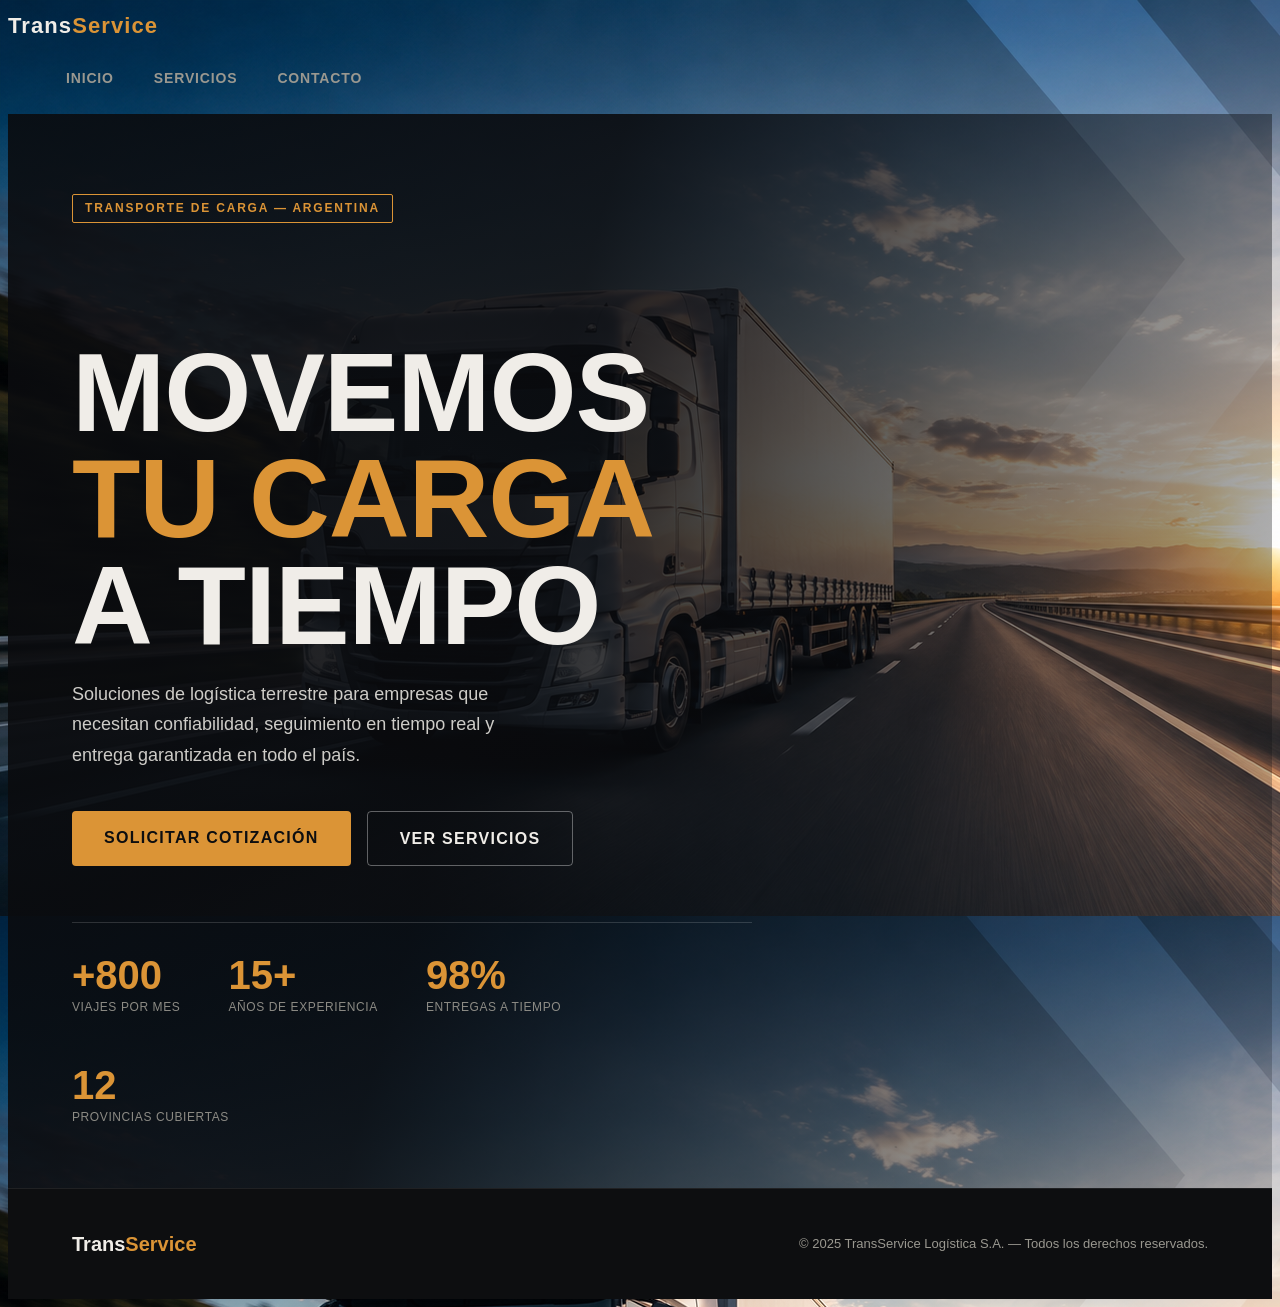
==== index.html @ a267d226 "Add files via upload" ====
<!DOCTYPE html>
<html lang="es">
<head>
  <meta charset="UTF-8">
  <meta name="viewport" content="width=device-width, initial-scale=1.0">
  <title>TransService — Inicio</title>
  <link rel="stylesheet" href="styles.css">

</head>
<body>
  
  <nav>
    
    <a href="index.html" class="nav-logo">Trans<span>Service</span></a>
    <ul class="nav-links">
      <li><a href="index.html" class="active">Inicio</a></li>
      <li><a href="servicios.html">Servicios</a></li>
      <li><a href="contacto.html">Contacto</a></li>
    </ul>
    <button class="hamburger" id="hamburger" aria-label="Menú">
      <span></span><span></span><span></span>
    </button>
  </nav>



  <section class="hero">
    <div class="hero-overlay"></div>
    <div class="hero-content">
      <div class="hero-tag">Transporte de carga — Argentina</div>
      <h1 class="hero-title">
        Movemos
        <em>tu carga</em>
        a tiempo
      </h1>
      <p class="hero-sub">
        Soluciones de logística terrestre para empresas que necesitan confiabilidad,
        seguimiento en tiempo real y entrega garantizada en todo el país.
      </p>
      <div class="hero-actions">
        <a href="contacto.html" class="btn-primary">Solicitar cotización</a>
        <a href="servicios.html" class="btn-outline">Ver servicios</a>
      </div>
      <div class="hero-stats">
        <div><div class="numeros">+800</div><div class="descripcion">Viajes por mes</div></div>
        <div><div class="numeros">15+</div><div class="descripcion">Años de experiencia</div></div>
        <div><div class="numeros">98%</div><div class="descripcion">Entregas a tiempo</div></div>
        <div><div class="numeros">12</div><div class="descripcion">Provincias cubiertas</div></div>
      </div>
    </div>
  </section>

  <footer>
    <a href="index.html" class="footer-logo">Trans<span>Service</span></a>
    <p>© 2025 TransService Logística S.A. — Todos los derechos reservados.</p>
  </footer>


</body>
</html>
---- styles.css ----
/* === colores base === */
:root {
  --black:       #0d0e10;
  --dark:        #1a1c20;
  --panel:       #22252b;
  --accent:      #db9436;
  --accent-dark: #c4861a;
  --text:        #f0ede8;
  --muted:       #9a9890;
  --border:      rgba(255,255,255,0.08);
  --radius:      4px;
}

html { scroll-behavior: smooth; }
/* === fondo === */
body {
  font-family: 'Barlow', sans-serif;
  background-image: url(Imagenes/Fondo.png);
  color: var(--text);
  font-size: 16px;
  line-height: 1.6;
  overflow-x: hidden;
}

.fondo {
  background-image: url(Imagenes/Fondo.png); 
}

/* === Logo === */
.nav-logo,
.footer-logo {
  font-family: 'Barlow Condensed', sans-serif;
  font-weight: 900;
  text-decoration: none;
  color: var(--text);
}

.nav-logo { font-size: 22px; letter-spacing: 0.05em; }
.footer-logo { font-size: 20px; }
.nav-logo span,
.footer-logo span { color: var(--accent); }

.nav-links {
  display: flex;
  gap: 0.25rem;
  list-style: none;
}
/* === Botonera === */
.nav-links a {
  display: block;
  padding: 8px 18px;
  border-radius: var(--radius);
  font-family: 'Barlow Condensed', sans-serif;
  font-size: 14px;
  font-weight: 600;
  letter-spacing: 0.06em;
  text-transform: uppercase;
  text-decoration: none;
  color: var(--muted);
  transition: color 0.2s, background 0.2s;
}


.hamburger {
  display: none;
  flex-direction: column;
  gap: 5px;
  cursor: pointer;
  background: none;
  border: none;
  padding: 4px;
}

.hamburger span {
  display: block;
  width: 24px;
  height: 2px;
  background: var(--text);
  transition: 0.3s;
}

.btn-primary,
.form-submit {
  background: var(--accent);
  color: var(--black);
  padding: 14px 32px;
  font-family: 'Barlow Condensed', sans-serif;
  font-size: 16px;
  font-weight: 700;
  letter-spacing: 0.08em;
  text-transform: uppercase;
  border-radius: var(--radius);
  border: none;
  cursor: pointer;
  text-decoration: none;
  display: inline-block;
  transition: background 0.2s, transform 0.15s;
}

.btn-primary:hover,
.form-submit:hover {
  background: var(--accent-dark);
  transform: translateY(-1px);
}

.form-submit { width: 100%; margin-top: 0.25rem; }

.btn-outline {
  background: transparent;
  color: var(--text);
  padding: 14px 32px;
  font-family: 'Barlow Condensed', sans-serif;
  font-size: 16px;
  font-weight: 700;
  letter-spacing: 0.08em;
  text-transform: uppercase;
  border-radius: var(--radius);
  border: 1px solid rgba(255,255,255,0.35);
  cursor: pointer;
  text-decoration: none;
  display: inline-block;
  transition: border-color 0.2s, color 0.2s;
}

.btn-outline:hover { border-color: var(--accent); color: var(--accent); }

/* === LAYOUT COMPARTIDO === */
.page-wrapper {
  padding-top: 64px;
  min-height: 100vh;
}

.page-header { padding: 60px 5vw 40px; }

.section-label {
  font-family: 'Barlow Condensed', sans-serif;
  font-size: 12px;
  font-weight: 600;
  letter-spacing: 0.15em;
  text-transform: uppercase;
  color: var(--accent);
  margin-bottom: 0.6rem;
}

.section-title {
  font-family: 'Barlow Condensed', sans-serif;
  font-weight: 900;
  font-size: clamp(2rem, 5vw, 3.5rem);
  text-transform: uppercase;
  line-height: 1.05;
  margin-bottom: 1rem;
}

.section-desc {
  font-size: 17px;
  color: var(--muted);
  max-width: 55ch;
  line-height: 1.7;
}

.page-actions {
  padding: 2.5rem 5vw 0;
  display: flex;
  gap: 1rem;
  flex-wrap: wrap;
}

/* === HERO === */
.hero {
  position: relative;
  min-height: 100vh;
  display: flex;
  flex-direction: column;
  justify-content: center;
  padding: 80px 5vw 60px;
  background: url('fondo.png') center/cover no-repeat;
}

.hero-overlay {
  position: absolute;
  inset: 0;
  background: linear-gradient(105deg, rgba(10,11,14,0.9) 40%, rgba(10,11,14,0.55) 70%, rgba(10,11,14,0.2) 100%);
}

.hero-content {
  position: relative;
  z-index: 1;
  max-width: 680px;
}

.hero-tag {
  display: inline-block;
  font-family: 'Barlow Condensed', sans-serif;
  font-size: 12px;
  font-weight: 600;
  letter-spacing: 0.15em;
  text-transform: uppercase;
  color: var(--accent);
  border: 1px solid var(--accent);
  padding: 4px 12px;
  border-radius: 2px;
  margin-bottom: 1.5rem;
}

.hero-title {
  font-family: 'Barlow Condensed', sans-serif;
  font-weight: 900;
  font-size: clamp(3rem, 9vw, 7rem);
  line-height: 0.95;
  text-transform: uppercase;
  letter-spacing: -0.01em;
  margin-bottom: 1.25rem;
}

.hero-title em { font-style: normal; color: var(--accent); display: block; }

.hero-sub {
  font-size: 18px;
  color: rgba(240,237,232,0.85);
  max-width: 48ch;
  margin-bottom: 2.5rem;
  line-height: 1.7;
}

.hero-actions { display: flex; gap: 1rem; flex-wrap: wrap; }

.hero-stats {
  display: flex;
  gap: 3rem;
  margin-top: 3.5rem;
  flex-wrap: wrap;
  border-top: 1px solid rgba(255,255,255,0.15);
  padding-top: 2rem;
}

.numeros {
  font-family: 'Barlow Condensed', sans-serif;
  font-size: 2.5rem;
  font-weight: 900;
  color: var(--accent);
  line-height: 1;
}

.descripcion {
  font-size: 12px;
  color: rgba(154,152,144,0.9);
  text-transform: uppercase;
  letter-spacing: 0.05em;
  margin-top: 3px;
}

/* === SERVICIOS === */
.services-section { background: var(--dark); padding-bottom: 80px; }

.services-grid {
  display: grid;
  grid-template-columns: repeat(auto-fit, minmax(270px, 1fr));
  gap: 1px;
  background: var(--border);
  margin: 0 5vw;
  border: 1px solid var(--border);
  border-radius: var(--radius);
  overflow: hidden;
}

.service-card {
  background: var(--dark);
  padding: 2rem;
  transition: background 0.2s;
}

.service-card:hover { background: var(--panel); }

.service-icon {
  width: 52px;
  height: 52px;
  background: rgba(232,160,32,0.12);
  border: 1px solid rgba(232,160,32,0.25);
  border-radius: var(--radius);
  display: flex;
  align-items: center;
  justify-content: center;
  font-size: 24px;
  margin-bottom: 1.25rem;
}

.service-card h3 {
  font-family: 'Barlow Condensed', sans-serif;
  font-weight: 700;
  font-size: 20px;
  text-transform: uppercase;
  letter-spacing: 0.03em;
  margin-bottom: 0.5rem;
}

.service-card p { font-size: 14px; color: var(--muted); line-height: 1.6; }

.service-tag {
  display: inline-block;
  margin-top: 1rem;
  font-size: 11px;
  font-weight: 600;
  letter-spacing: 0.06em;
  text-transform: uppercase;
  padding: 3px 10px;
  border-radius: 2px;
  background: rgba(232,160,32,0.12);
  color: var(--accent);
  border: 1px solid rgba(232,160,32,0.25);
}

/* === CONTACTO === */
.contact-section { background: var(--black); padding-bottom: 80px; }

.contact-layout {
  display: grid;
  grid-template-columns: 1fr 1.5fr;
  gap: 4rem;
  padding: 0 5vw;
}

.contact-block {
  display: flex;
  gap: 1rem;
  align-items: flex-start;
  margin-bottom: 1.75rem;
}

.contact-block-icon {
  width: 44px;
  height: 44px;
  flex-shrink: 0;
  background: rgba(232,160,32,0.1);
  border: 1px solid rgba(232,160,32,0.2);
  border-radius: var(--radius);
  display: flex;
  align-items: center;
  justify-content: center;
  font-size: 18px;
}

.contact-block-text h4 {
  font-size: 12px;
  font-weight: 600;
  text-transform: uppercase;
  letter-spacing: 0.06em;
  color: var(--muted);
  margin-bottom: 3px;
}

.contact-block-text p { font-size: 15px; color: var(--text); }

.contact-divider {
  border: none;
  border-top: 1px solid var(--border);
  margin: 2rem 0;
}

.whatsapp-btn {
  display: flex;
  align-items: center;
  gap: 0.75rem;
  background: #25D366;
  color: #fff;
  border: none;
  cursor: pointer;
  padding: 12px 20px;
  border-radius: var(--radius);
  font-family: 'Barlow Condensed', sans-serif;
  font-size: 16px;
  font-weight: 700;
  letter-spacing: 0.05em;
  text-transform: uppercase;
  width: 100%;
  transition: background 0.2s;
}

.whatsapp-btn:hover { background: #1ebe5d; }

.whatsapp-btn svg { width: 22px; height: 22px; fill: #fff; flex-shrink: 0; }

/* Formulario */
.contact-form {
  background: var(--panel);
  border: 1px solid var(--border);
  border-radius: var(--radius);
  padding: 2.5rem;
}

.form-row {
  display: grid;
  grid-template-columns: 1fr 1fr;
  gap: 1rem;
}

.form-group {
  display: flex;
  flex-direction: column;
  gap: 6px;
  margin-bottom: 1rem;
}

.form-group label {
  font-size: 12px;
  font-weight: 600;
  text-transform: uppercase;
  letter-spacing: 0.08em;
  color: var(--muted);
}

.form-group input,
.form-group textarea,
.form-group select {
  background: var(--black);
  border: 1px solid var(--border);
  border-radius: var(--radius);
  color: var(--text);
  padding: 11px 14px;
  font-family: 'Barlow', sans-serif;
  font-size: 15px;
  outline: none;
  transition: border-color 0.2s;
  width: 100%;
  appearance: none;
}

.form-group input:focus,
.form-group textarea:focus,
.form-group select:focus { border-color: var(--accent); }

.form-group input::placeholder,
.form-group textarea::placeholder { color: rgba(154,152,144,0.45); }

.form-group textarea { resize: vertical; min-height: 110px; }
.form-group select option { background: var(--black); }

.form-success {
  display: none;
  text-align: center;
  padding: 2.5rem 1rem;
}

.form-success-icon { font-size: 3rem; margin-bottom: 1rem; }

.form-success h3 {
  font-family: 'Barlow Condensed', sans-serif;
  font-size: 24px;
  font-weight: 700;
  text-transform: uppercase;
  color: var(--accent);
  margin-bottom: 0.5rem;
}

.form-success p { font-size: 15px; color: var(--muted); }

/* === FOOTER === */
footer {
  background: var(--black);
  border-top: 1px solid var(--border);
  padding: 2rem 5vw;
  display: flex;
  align-items: center;
  justify-content: space-between;
  flex-wrap: wrap;
  gap: 1rem;
}

footer p { font-size: 13px; color: var(--muted); }

/* === RESPONSIVE === */
@media (max-width: 768px) {
  .nav-links      { display: none; }
  .hamburger      { display: flex; }
  .contact-layout { grid-template-columns: 1fr; }
  .form-row       { grid-template-columns: 1fr; }
  .hero-stats     { gap: 1.5rem; }
  footer          { flex-direction: column; text-align: center; }
}

@media (max-width: 480px) {
  .contact-form { padding: 1.5rem; }
  .page-header  { padding: 40px 5vw 30px; }
  .hero-title   { font-size: 3rem; }
  .hero-stats   { gap: 1rem; }
  .stat-num     { font-size: 2rem; }
}
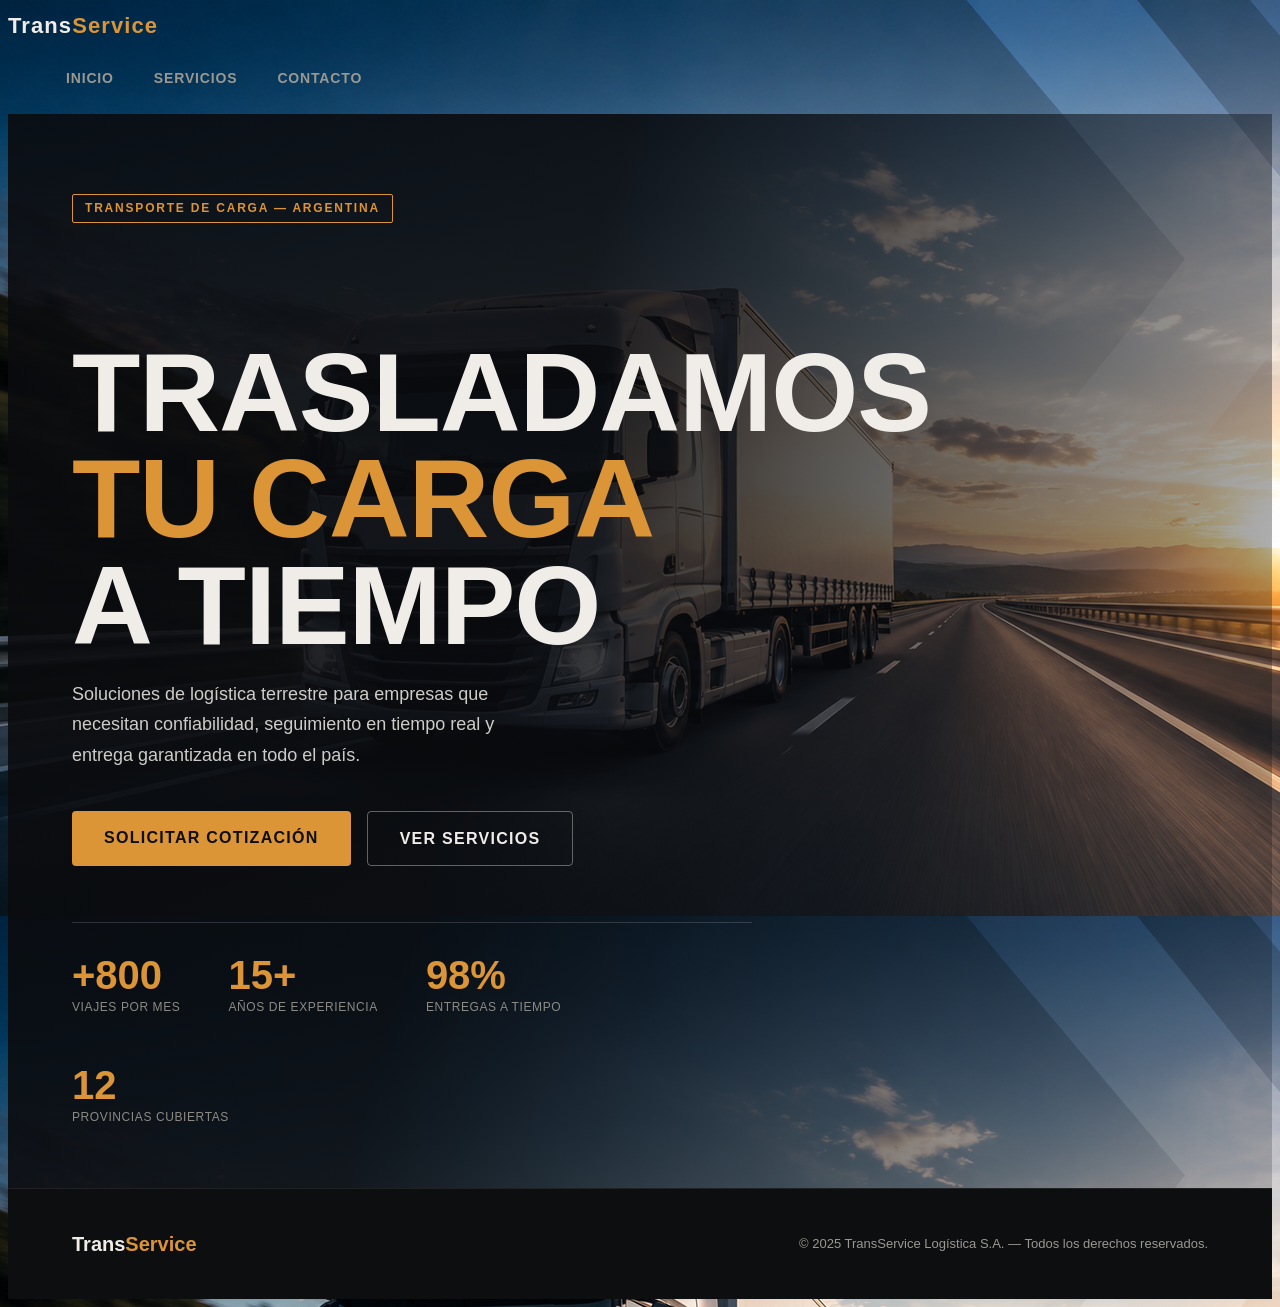
==== commit 5659d939: "Add files via upload" ====
--- a/index.html
+++ b/index.html
@@ -29,7 +29,7 @@
     <div class="hero-content">
       <div class="hero-tag">Transporte de carga — Argentina</div>
       <h1 class="hero-title">
-        Movemos
+        Trasladamos
         <em>tu carga</em>
         a tiempo
       </h1>
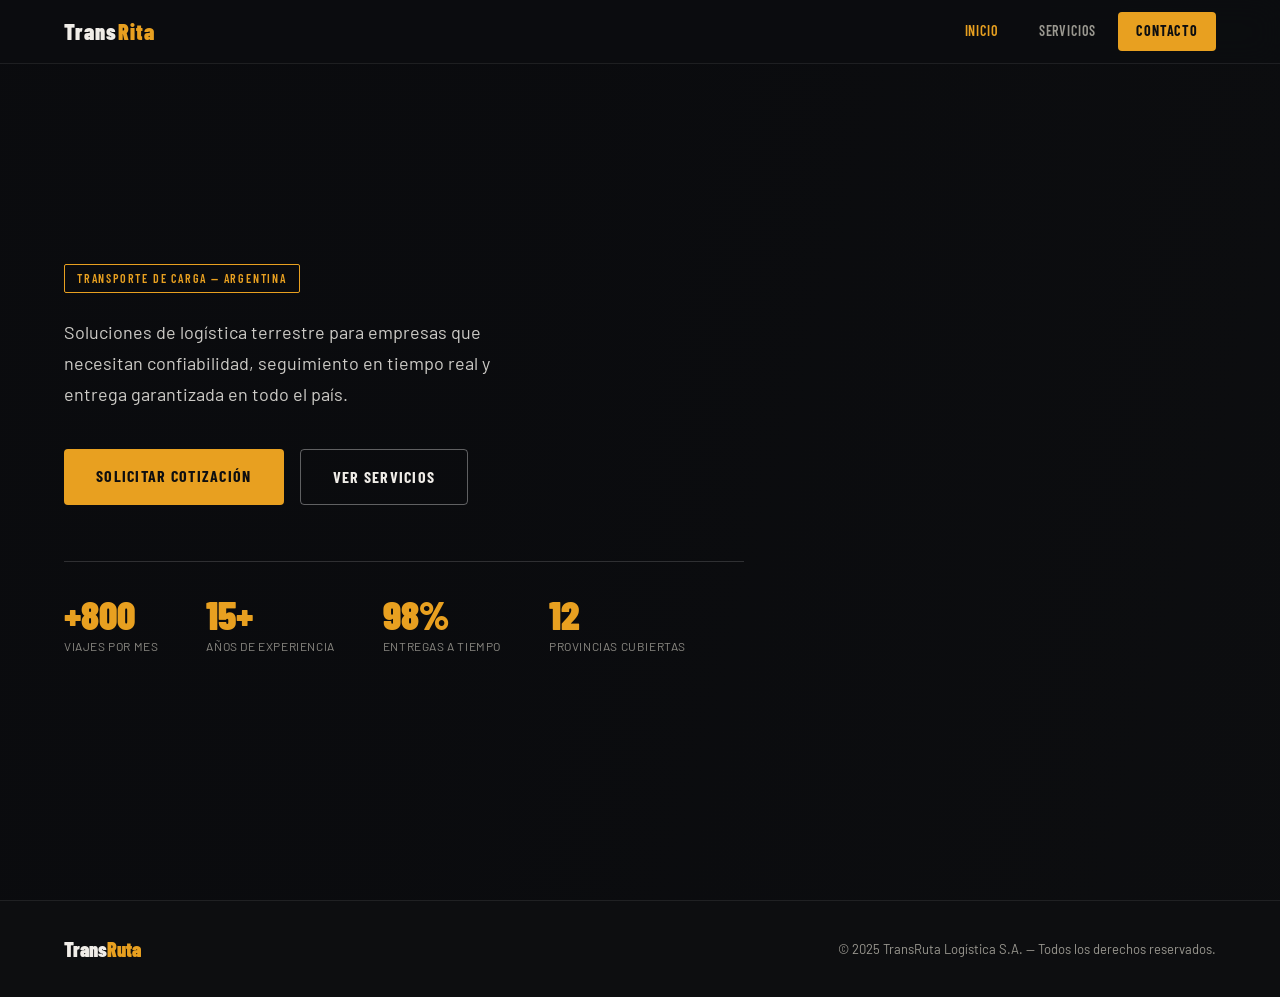
==== commit 31055748: "Add files via upload" ====
--- a/index.html
+++ b/index.html
@@ -3,36 +3,34 @@
 <head>
   <meta charset="UTF-8">
   <meta name="viewport" content="width=device-width, initial-scale=1.0">
-  <title>TransService — Inicio</title>
+  <title>TransRita — Inicio</title>
   <link rel="stylesheet" href="styles.css">
-
 </head>
 <body>
-  
+
   <nav>
-    
-    <a href="index.html" class="nav-logo">Trans<span>Service</span></a>
+    <a href="index.html" class="nav-logo">Trans<span>Rita</span></a>
     <ul class="nav-links">
       <li><a href="index.html" class="active">Inicio</a></li>
       <li><a href="servicios.html">Servicios</a></li>
-      <li><a href="contacto.html">Contacto</a></li>
+      <li><a href="contacto.html" class="nav-cta">Contacto</a></li>
     </ul>
     <button class="hamburger" id="hamburger" aria-label="Menú">
       <span></span><span></span><span></span>
     </button>
   </nav>
 
-
+  <div class="mobile-menu" id="mobileMenu">
+    <a href="index.html" class="active">Inicio</a>
+    <a href="servicios.html">Servicios</a>
+    <a href="contacto.html" class="nav-cta">Contacto</a>
+  </div>
 
   <section class="hero">
     <div class="hero-overlay"></div>
     <div class="hero-content">
       <div class="hero-tag">Transporte de carga — Argentina</div>
-      <h1 class="hero-title">
-        Trasladamos
-        <em>tu carga</em>
-        a tiempo
-      </h1>
+  
       <p class="hero-sub">
         Soluciones de logística terrestre para empresas que necesitan confiabilidad,
         seguimiento en tiempo real y entrega garantizada en todo el país.
@@ -42,18 +40,19 @@
         <a href="servicios.html" class="btn-outline">Ver servicios</a>
       </div>
       <div class="hero-stats">
-        <div><div class="numeros">+800</div><div class="descripcion">Viajes por mes</div></div>
-        <div><div class="numeros">15+</div><div class="descripcion">Años de experiencia</div></div>
-        <div><div class="numeros">98%</div><div class="descripcion">Entregas a tiempo</div></div>
-        <div><div class="numeros">12</div><div class="descripcion">Provincias cubiertas</div></div>
+        <div><div class="stat-num">+800</div><div class="stat-label">Viajes por mes</div></div>
+        <div><div class="stat-num">15+</div><div class="stat-label">Años de experiencia</div></div>
+        <div><div class="stat-num">98%</div><div class="stat-label">Entregas a tiempo</div></div>
+        <div><div class="stat-num">12</div><div class="stat-label">Provincias cubiertas</div></div>
       </div>
     </div>
   </section>
 
   <footer>
-    <a href="index.html" class="footer-logo">Trans<span>Service</span></a>
-    <p>© 2025 TransService Logística S.A. — Todos los derechos reservados.</p>
+    <a href="index.html" class="footer-logo">Trans<span>Ruta</span></a>
+    <p>© 2025 TransRuta Logística S.A. — Todos los derechos reservados.</p>
   </footer>
+
 
 
 </body>
--- a/styles.css
+++ b/styles.css
@@ -1,9 +1,17 @@
-/* === colores base === */
+@import url('https://fonts.googleapis.com/css2?family=Barlow+Condensed:wght@400;600;700;900&family=Barlow:wght@400;500;600&display=swap');
+
+/* === RESET & VARIABLES === */
+*, *::before, *::after {
+  box-sizing: border-box;
+  margin: 0;
+  padding: 0;
+}
+
 :root {
   --black:       #0d0e10;
   --dark:        #1a1c20;
   --panel:       #22252b;
-  --accent:      #db9436;
+  --accent:      #e8a020;
   --accent-dark: #c4861a;
   --text:        #f0ede8;
   --muted:       #9a9890;
@@ -12,21 +20,31 @@
 }
 
 html { scroll-behavior: smooth; }
-/* === fondo === */
+
 body {
   font-family: 'Barlow', sans-serif;
-  background-image: url(Imagenes/Fondo.png);
+  background: var(--black);
   color: var(--text);
   font-size: 16px;
   line-height: 1.6;
   overflow-x: hidden;
 }
 
-.fondo {
-  background-image: url(Imagenes/Fondo.png); 
-}
-
-/* === Logo === */
+/* === NAVEGACIÓN === */
+nav {
+  position: fixed;
+  top: 0; left: 0; right: 0;
+  z-index: 200;
+  display: flex;
+  align-items: center;
+  justify-content: space-between;
+  padding: 0 5vw;
+  height: 64px;
+  background: rgba(13,14,16,0.92);
+  backdrop-filter: blur(14px);
+  border-bottom: 1px solid var(--border);
+}
+
 .nav-logo,
 .footer-logo {
   font-family: 'Barlow Condensed', sans-serif;
@@ -45,7 +63,7 @@
   gap: 0.25rem;
   list-style: none;
 }
-/* === Botonera === */
+
 .nav-links a {
   display: block;
   padding: 8px 18px;
@@ -60,7 +78,20 @@
   transition: color 0.2s, background 0.2s;
 }
 
-
+.nav-links a:hover { color: var(--text); background: rgba(255,255,255,0.06); }
+.nav-links a.active { color: var(--accent); }
+
+/* El botón CTA de nav necesita sus propios valores sobre .nav-links a */
+.nav-links .nav-cta {
+  background: var(--accent);
+  color: var(--black);
+  font-weight: 700;
+}
+
+.nav-links .nav-cta:hover { background: var(--accent-dark); }
+.nav-links .nav-cta.active { box-shadow: 0 0 0 2px var(--accent-dark); }
+
+/* Hamburger */
 .hamburger {
   display: none;
   flex-direction: column;
@@ -79,6 +110,46 @@
   transition: 0.3s;
 }
 
+.mobile-menu {
+  display: none;
+  flex-direction: column;
+  position: fixed;
+  top: 64px; left: 0; right: 0;
+  z-index: 190;
+  background: var(--dark);
+  border-bottom: 1px solid var(--border);
+  padding: 1rem 5vw;
+  gap: 0.5rem;
+}
+
+.mobile-menu.open { display: flex; }
+
+.mobile-menu a {
+  display: block;
+  padding: 12px 16px;
+  border-radius: var(--radius);
+  font-family: 'Barlow Condensed', sans-serif;
+  font-size: 15px;
+  font-weight: 600;
+  letter-spacing: 0.06em;
+  text-transform: uppercase;
+  text-decoration: none;
+  color: var(--muted);
+  transition: color 0.2s;
+}
+
+.mobile-menu a:hover,
+.mobile-menu a.active { color: var(--accent); }
+
+.mobile-menu .nav-cta {
+  background: var(--accent);
+  color: var(--black);
+  font-weight: 700;
+  margin-top: 0.25rem;
+}
+
+/* === BOTONES === */
+/* .btn-primary y .form-submit son idénticos; se unifica aquí */
 .btn-primary,
 .form-submit {
   background: var(--accent);
@@ -233,7 +304,7 @@
   padding-top: 2rem;
 }
 
-.numeros {
+.stat-num {
   font-family: 'Barlow Condensed', sans-serif;
   font-size: 2.5rem;
   font-weight: 900;
@@ -241,7 +312,7 @@
   line-height: 1;
 }
 
-.descripcion {
+.stat-label {
   font-size: 12px;
   color: rgba(154,152,144,0.9);
   text-transform: uppercase;
@@ -307,6 +378,57 @@
   background: rgba(232,160,32,0.12);
   color: var(--accent);
   border: 1px solid rgba(232,160,32,0.25);
+}
+
+/* === DESTINOS EN TARJETAS === */
+.destinos-section {
+  margin-top: 1.25rem;
+  border-top: 1px solid var(--border);
+  padding-top: 1rem;
+}
+
+.destinos-title {
+  font-family: 'Barlow Condensed', sans-serif;
+  font-size: 11px;
+  font-weight: 700;
+  letter-spacing: 0.12em;
+  text-transform: uppercase;
+  color: var(--accent);
+  margin-bottom: 0.65rem;
+}
+
+.destinos-list {
+  list-style: none;
+  display: flex;
+  flex-direction: column;
+  gap: 0.35rem;
+}
+
+.destinos-list li {
+  display: flex;
+  justify-content: space-between;
+  align-items: baseline;
+  gap: 0.5rem;
+  font-size: 13px;
+  padding: 4px 0;
+  border-bottom: 1px solid rgba(255,255,255,0.04);
+}
+
+.dest-nombre {
+  color: var(--text);
+  font-weight: 500;
+  white-space: nowrap;
+}
+
+.dest-info {
+  color: var(--muted);
+  font-size: 12px;
+  text-align: right;
+}
+
+.dest-consultar {
+  color: var(--accent);
+  font-style: italic;
 }
 
 /* === CONTACTO === */
@@ -453,6 +575,78 @@
 
 .form-success p { font-size: 15px; color: var(--muted); }
 
+/* === MAPA DE DESTINOS === */
+.mapa-section {
+  margin: 3rem 5vw 0;
+  background: var(--panel);
+  border: 1px solid var(--border);
+  border-radius: var(--radius);
+  overflow: hidden;
+}
+
+.mapa-header {
+  padding: 2rem 2rem 1.5rem;
+  border-bottom: 1px solid var(--border);
+}
+
+.mapa-titulo {
+  font-family: 'Barlow Condensed', sans-serif;
+  font-weight: 900;
+  font-size: clamp(1.5rem, 3vw, 2rem);
+  text-transform: uppercase;
+  margin-bottom: 0.5rem;
+}
+
+.mapa-desc {
+  font-size: 14px;
+  color: var(--muted);
+  max-width: 55ch;
+}
+
+.mapa-embed-wrapper {
+  width: 100%;
+  line-height: 0;
+}
+
+.mapa-embed-wrapper iframe {
+  display: block;
+  width: 100%;
+  filter: grayscale(30%) contrast(1.05);
+}
+
+.mapa-destinos-grid {
+  display: grid;
+  grid-template-columns: repeat(auto-fill, minmax(160px, 1fr));
+  gap: 0;
+  border-top: 1px solid var(--border);
+}
+
+.mapa-destino-item {
+  font-size: 13px;
+  color: var(--muted);
+  padding: 10px 16px;
+  border-right: 1px solid var(--border);
+  border-bottom: 1px solid var(--border);
+  font-family: 'Barlow Condensed', sans-serif;
+  font-weight: 600;
+  letter-spacing: 0.04em;
+  text-transform: uppercase;
+  font-size: 12px;
+  transition: background 0.15s, color 0.15s;
+}
+
+.mapa-destino-item:hover {
+  background: rgba(232,160,32,0.07);
+  color: var(--accent);
+}
+
+.mapa-destino-consultar {
+  grid-column: 1 / -1;
+  color: var(--accent);
+  background: rgba(232,160,32,0.06);
+  border-right: none;
+}
+
 /* === FOOTER === */
 footer {
   background: var(--black);
@@ -467,20 +661,91 @@
 
 footer p { font-size: 13px; color: var(--muted); }
 
-/* === RESPONSIVE === */
+/* =============================================
+   RESPONSIVE — tablet (≤ 768px)
+   ============================================= */
 @media (max-width: 768px) {
-  .nav-links      { display: none; }
-  .hamburger      { display: flex; }
-  .contact-layout { grid-template-columns: 1fr; }
+
+  /* Nav */
+  .nav-links  { display: none; }
+  .hamburger  { display: flex; }
+
+  /* Hero */
+  .hero {
+    padding: 100px 6vw 60px;
+    justify-content: flex-end;
+    min-height: 100svh;
+  }
+  .hero-overlay {
+    background: linear-gradient(170deg, rgba(10,11,14,0.6) 0%, rgba(10,11,14,0.92) 60%);
+  }
+  .hero-sub   { font-size: 16px; }
+  .hero-stats { gap: 1.5rem; }
+  .hero-actions { flex-direction: column; }
+  .hero-actions .btn-primary,
+  .hero-actions .btn-outline { width: 100%; text-align: center; }
+
+  /* Servicios */
+  .services-grid { grid-template-columns: 1fr; margin: 0 4vw; }
+
+  /* Destinos en tarjetas */
+  .destinos-list li { flex-direction: column; gap: 2px; align-items: flex-start; }
+  .dest-info        { text-align: left; }
+
+  /* Mapa */
+  .mapa-section         { margin: 2rem 4vw 0; }
+  .mapa-header          { padding: 1.5rem 1.25rem 1rem; }
+  .mapa-destinos-grid   { grid-template-columns: repeat(2, 1fr); }
+  #mapaLeaflet          { height: 320px !important; }
+
+  /* Contacto */
+  .contact-layout { grid-template-columns: 1fr; gap: 2rem; }
   .form-row       { grid-template-columns: 1fr; }
-  .hero-stats     { gap: 1.5rem; }
-  footer          { flex-direction: column; text-align: center; }
-}
-
+
+  /* Botones de página */
+  .page-actions { flex-direction: column; }
+  .page-actions .btn-primary,
+  .page-actions .btn-outline { width: 100%; text-align: center; }
+
+  /* Footer */
+  footer { flex-direction: column; text-align: center; }
+}
+
+/* =============================================
+   RESPONSIVE — mobile (≤ 480px)
+   ============================================= */
 @media (max-width: 480px) {
-  .contact-form { padding: 1.5rem; }
-  .page-header  { padding: 40px 5vw 30px; }
-  .hero-title   { font-size: 3rem; }
-  .hero-stats   { gap: 1rem; }
+
+  /* Hero */
+  .hero         { padding: 90px 5vw 50px; }
+  .hero-tag     { font-size: 11px; }
+  .hero-sub     { font-size: 15px; max-width: 100%; }
+  .hero-stats   { gap: 1rem; margin-top: 2rem; }
   .stat-num     { font-size: 2rem; }
-}
+  .stat-label   { font-size: 11px; }
+
+  /* Layout */
+  .page-header  { padding: 36px 5vw 24px; }
+  .section-desc { font-size: 15px; }
+
+  /* Tarjetas de servicio */
+  .service-card { padding: 1.5rem; }
+
+  /* Formulario de contacto */
+  .contact-form { padding: 1.25rem; }
+  .contact-block { gap: 0.75rem; }
+  .contact-block-icon { width: 38px; height: 38px; font-size: 16px; }
+
+  /* Mapa */
+  #mapaLeaflet        { height: 260px !important; }
+  .mapa-destinos-grid { grid-template-columns: 1fr 1fr; }
+  .mapa-destino-item  { padding: 8px 10px; font-size: 11px; }
+
+  /* Botones generales más compactos */
+  .btn-primary,
+  .btn-outline,
+  .form-submit {
+    padding: 13px 24px;
+    font-size: 15px;
+  }
+}
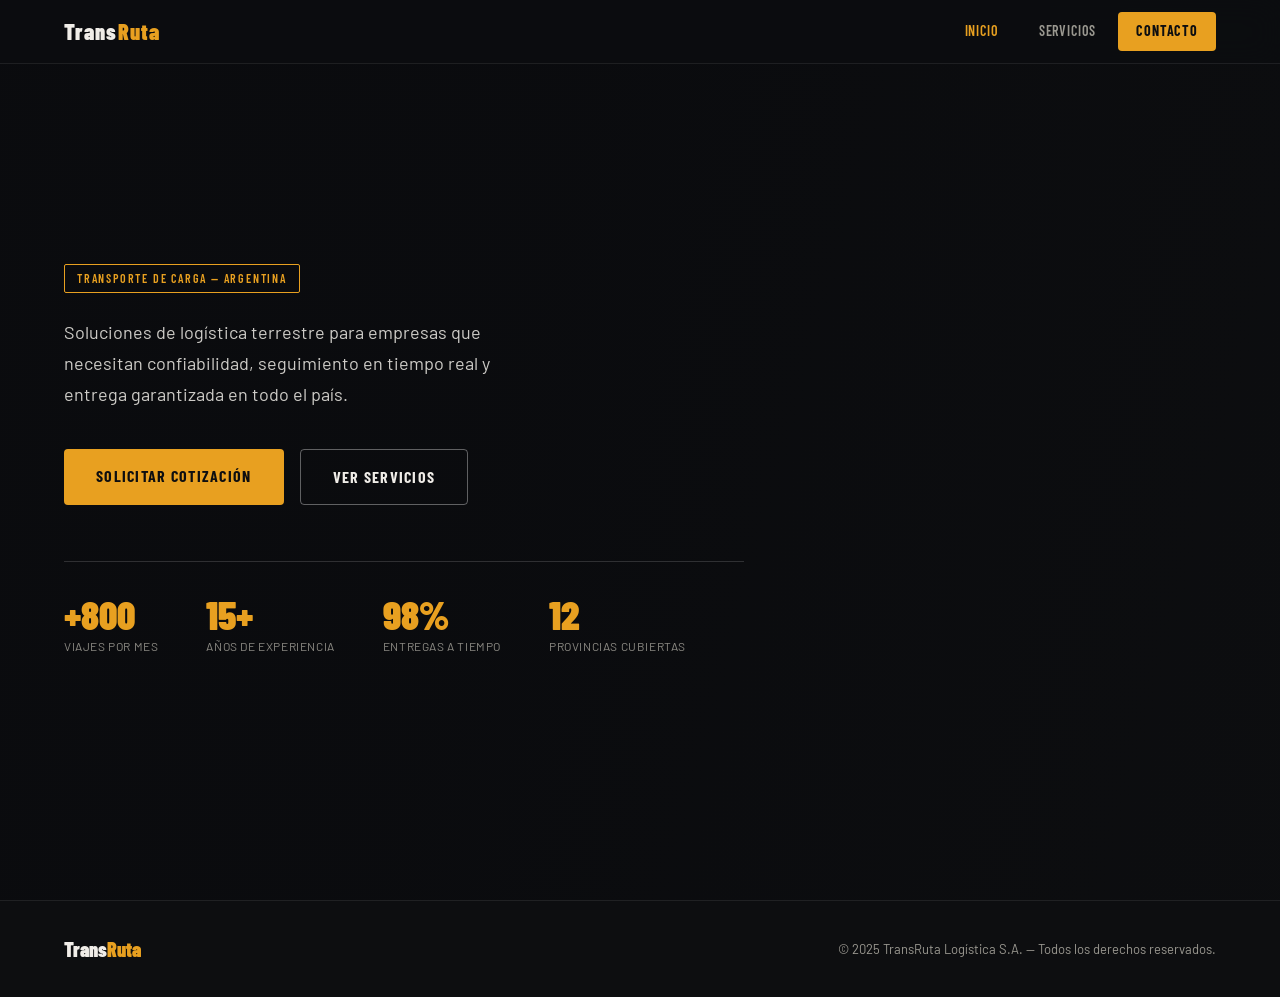
==== commit ab5145f7: "Add files via upload" ====
--- a/index.html
+++ b/index.html
@@ -3,13 +3,13 @@
 <head>
   <meta charset="UTF-8">
   <meta name="viewport" content="width=device-width, initial-scale=1.0">
-  <title>TransRita — Inicio</title>
+  <title>TransRuta — Inicio</title>
   <link rel="stylesheet" href="styles.css">
 </head>
 <body>
 
   <nav>
-    <a href="index.html" class="nav-logo">Trans<span>Rita</span></a>
+    <a href="index.html" class="nav-logo">Trans<span>Ruta</span></a>
     <ul class="nav-links">
       <li><a href="index.html" class="active">Inicio</a></li>
       <li><a href="servicios.html">Servicios</a></li>
